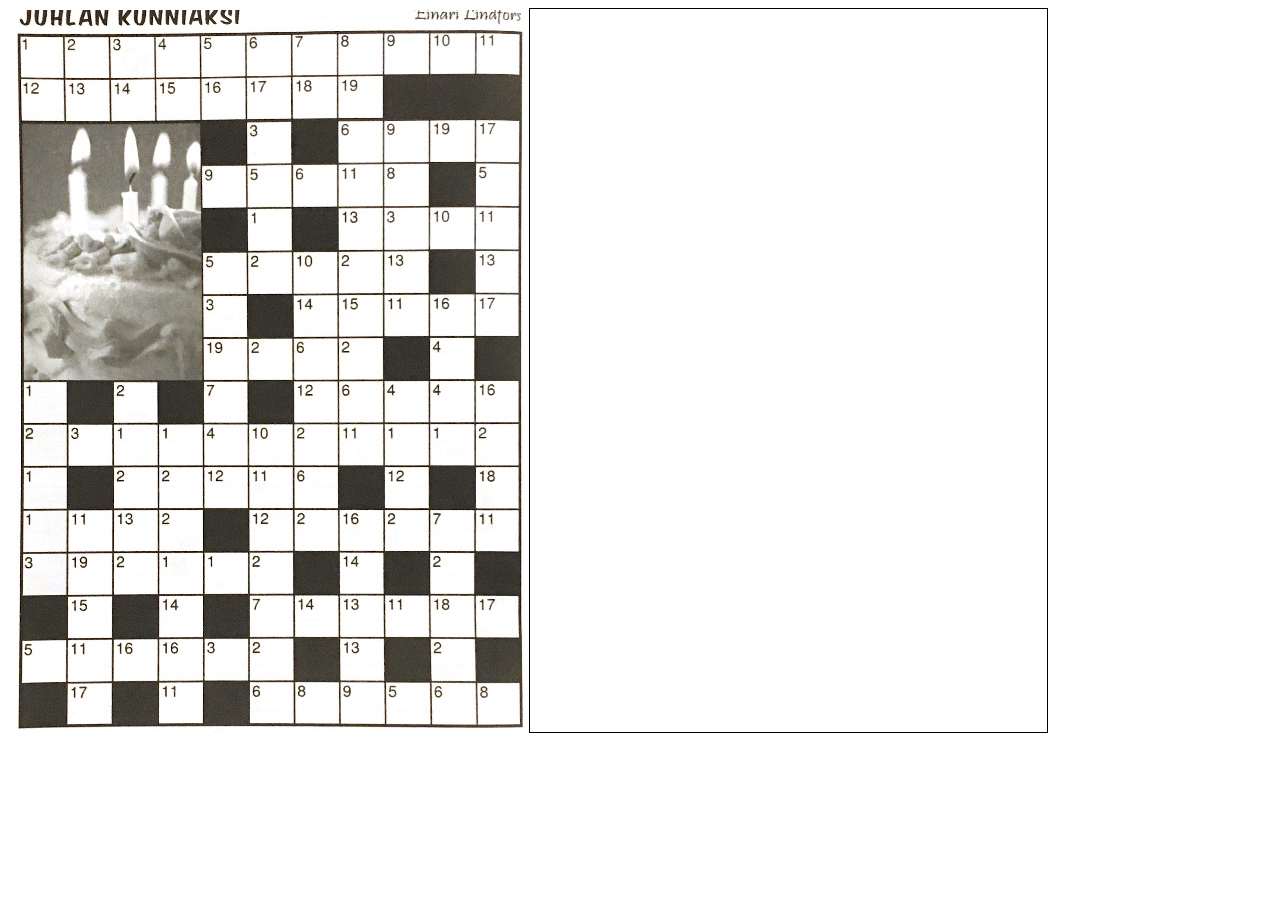
==== image.html @ 120073b7 "let's try image matching to speed this up" ====
<!DOCTYPE html>
<!--[if lt IE 7]>      <html class="no-js lt-ie9 lt-ie8 lt-ie7"> <![endif]-->
<!--[if IE 7]>         <html class="no-js lt-ie9 lt-ie8"> <![endif]-->
<!--[if IE 8]>         <html class="no-js lt-ie9"> <![endif]-->
<!--[if gt IE 8]><!--> <html class="no-js"> <!--<![endif]-->
    <head>
        <meta charset="utf-8">
        <meta http-equiv="X-UA-Compatible" content="IE=edge">
        <title>Crossword parser from image</title>
        <meta name="description" content="">
        <meta name="viewport" content="width=device-width, initial-scale=1">
        <link rel="stylesheet" href="cyber-homeboiz.css">
    </head>
    <body>
        <!--[if lt IE 7]>
            <p class="browsehappy">You are using an <strong>outdated</strong> browser. Please <a href="#">upgrade your browser</a> to improve your experience.</p>
        <![endif]-->
        <div id="input-letters" class="hidden">
            Press enter to submit your discovered letters<br/>
            <input type="text" placeholder="1=a" id="discover-input" /> 
        </div>
        <img src="xword.jpg" id="original" />
        <canvas id="copy-of" width="517" height="723" style=" border: 1px solid black;"></canvas>
        <script src="utils.js"></script>
        <script src="xword-image.js"></script>
    </body>
</html>
---- cyber-homeboiz.css ----
body {
    counter-reset: letternum;
}

.hidden { display: none; }

#mass-edit { 
    float: right;
}

textarea { clear: both; width: 300px; height: 300px;}
div#input-letters { 
    float: right;
    margin-top: 100px;
}
input#discover-input { 
    font-size: x-large;
}
td.selected { background: orange !important; }

table,
tr,
td {
    border: 1px solid black;
    padding: 0px;
}

td {
    width: 32px;
    height: 32px;
    position: relative;
    vertical-align: middle;
    text-align: center;
}

td.initial-cell { background: #eee; }

td.blank-cell {
    background: black;
}

td.letter-cell:after {
    counter-increment: letternum;
    content: counter(letternum);
    position: absolute;
    left: 0;
    top: 0;
    font-size: xx-small;
}

td.temporary-letter {

    font-size: xx-small;
    vertical-align: top;
    text-align: left;
}
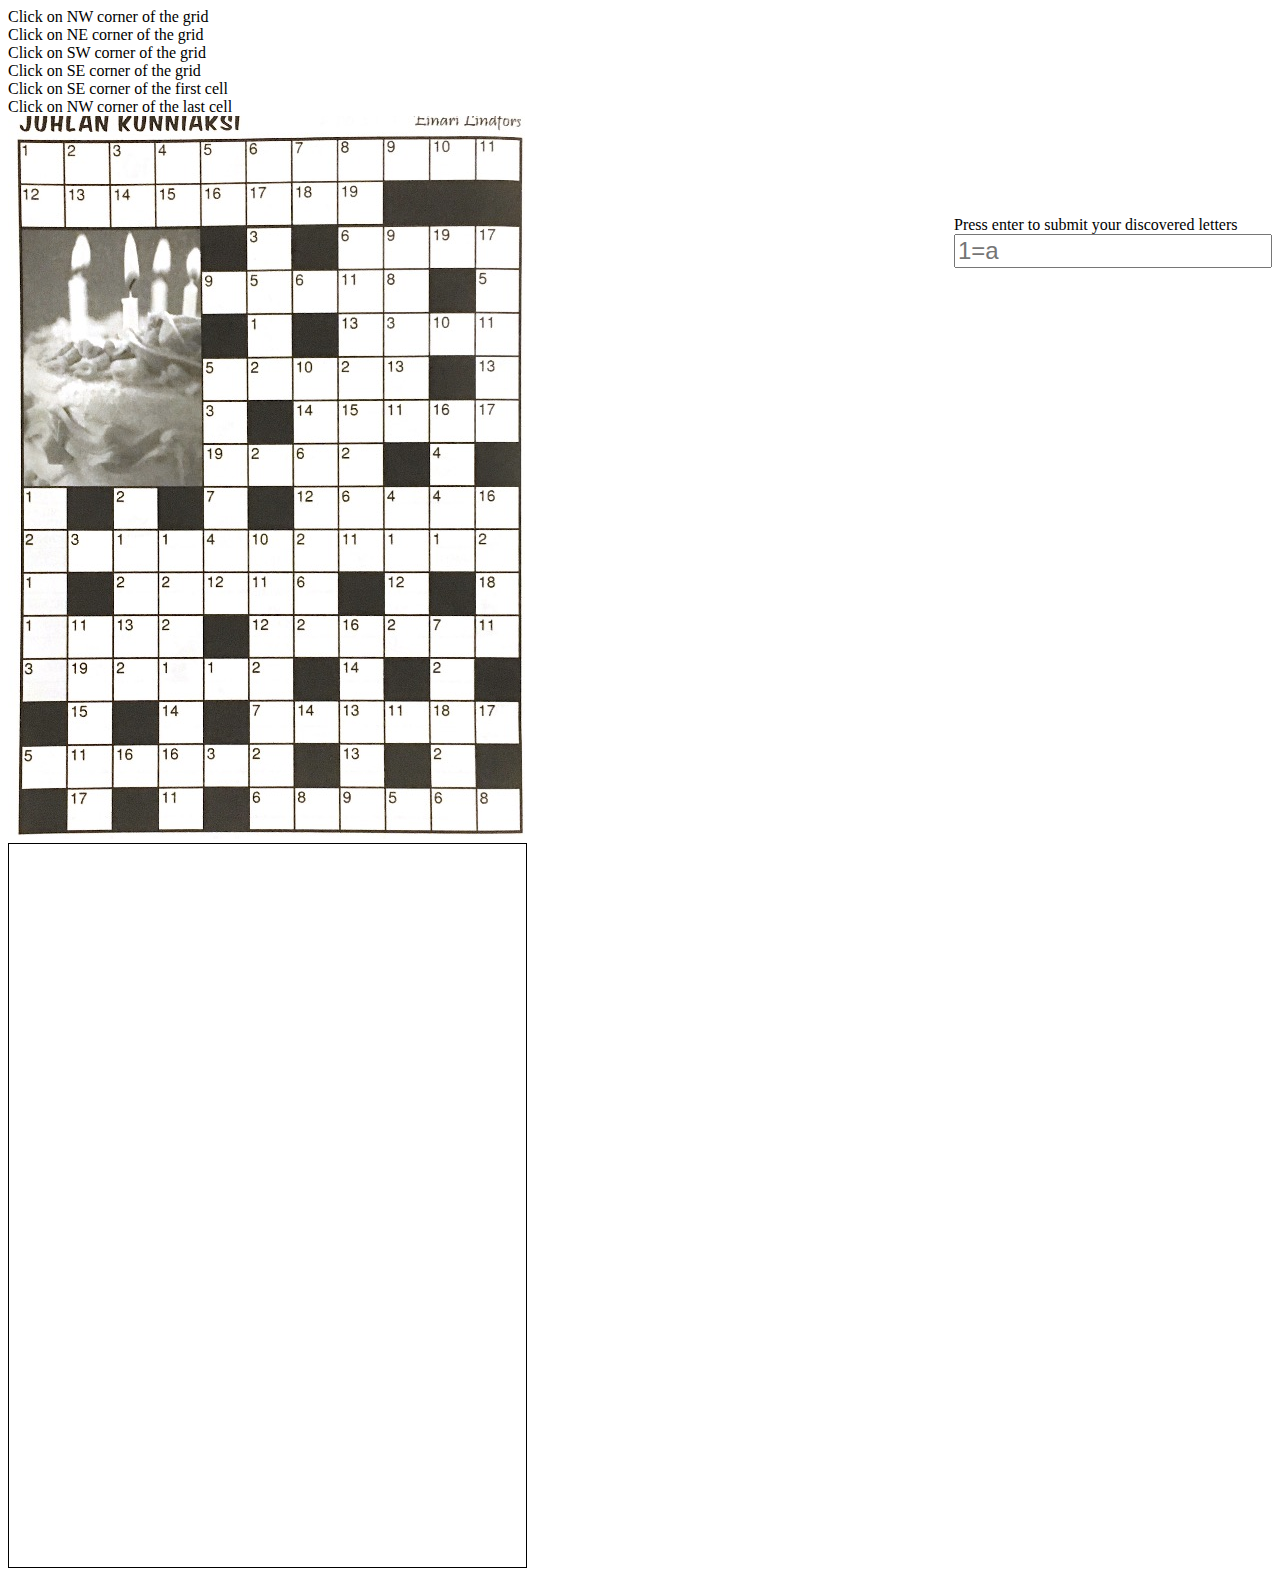
==== commit b0e4343e: "pretty well maps dark and light zones" ====
--- a/image.html
+++ b/image.html
@@ -15,7 +15,15 @@
         <!--[if lt IE 7]>
             <p class="browsehappy">You are using an <strong>outdated</strong> browser. Please <a href="#">upgrade your browser</a> to improve your experience.</p>
         <![endif]-->
-        <div id="input-letters" class="hidden">
+        <div id="mapping-howto">
+            <div class="step">Click on NW corner of the grid</div>
+            <div class="step">Click on NE corner of the grid</div>
+            <div class="step">Click on SW corner of the grid</div>
+            <div class="step">Click on SE corner of the grid</div>
+            <div class="step">Click on SE corner of the first cell</div>
+            <div class="step">Click on NW corner of the last cell</div>
+        </div>
+        <div id="input-letters" class="">
             Press enter to submit your discovered letters<br/>
             <input type="text" placeholder="1=a" id="discover-input" /> 
         </div>
